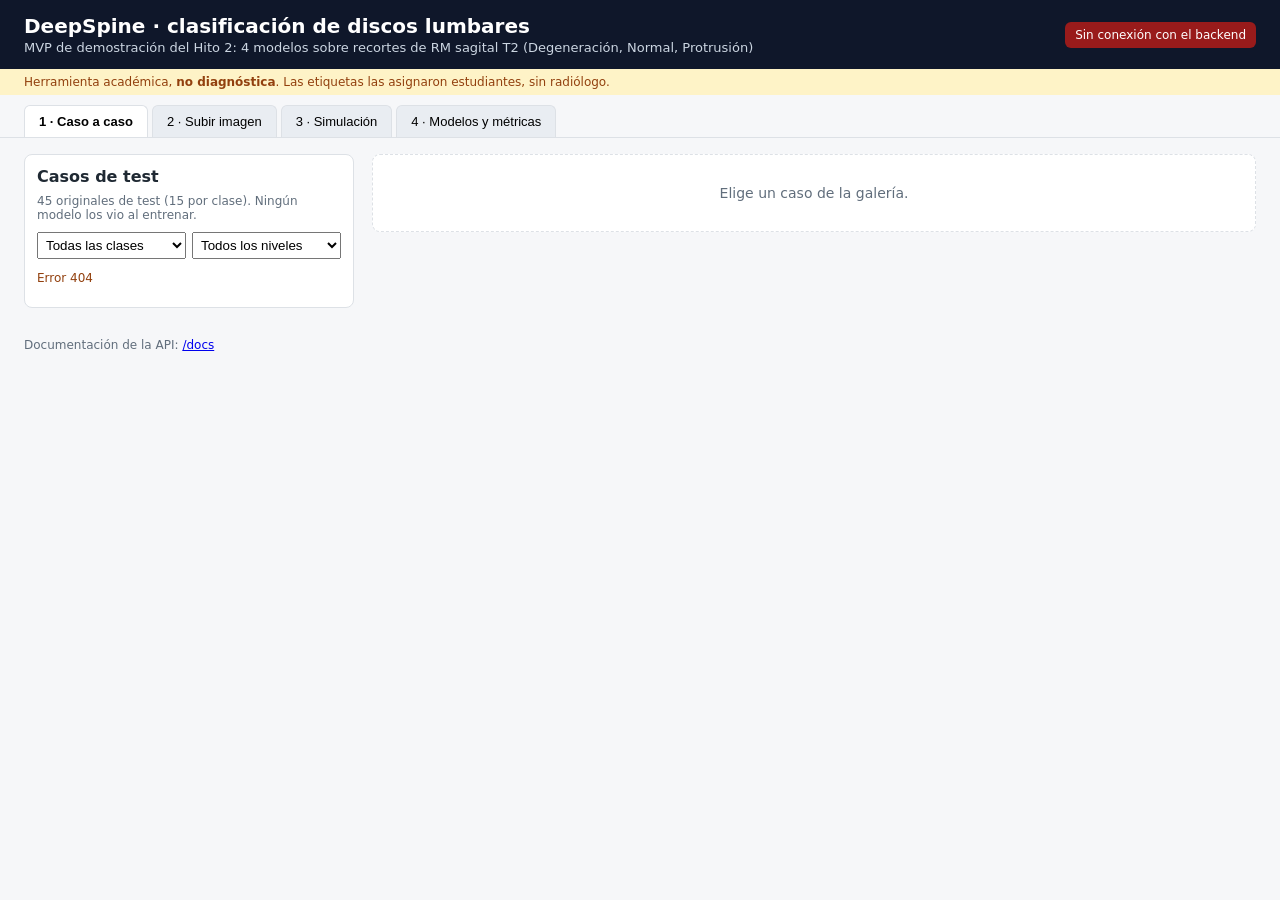
==== webapp/frontend/mvp/index.html @ a6ffe850 "feat(frontend): agregar pagina del MVP para demostrar la simulacion y la trazabilidad Pagina sin dep" ====
<!doctype html>
<html lang="es">
<head>
  <meta charset="utf-8">
  <meta name="viewport" content="width=device-width, initial-scale=1">
  <title>DeepSpine · MVP de demostración</title>
  <link rel="stylesheet" href="styles.css">
</head>
<body>
<header>
  <div>
    <h1>DeepSpine · clasificación de discos lumbares</h1>
    <p class="sub">MVP de demostración del Hito 2: 4 modelos sobre recortes de RM sagital T2 (Degeneración, Normal, Protrusión)</p>
  </div>
  <div id="estado" class="estado">Conectando…</div>
</header>
<p class="aviso">Herramienta académica, <strong>no diagnóstica</strong>. Las etiquetas las asignaron estudiantes, sin radiólogo.</p>

<nav>
  <button class="tab activa" data-tab="caso">1 · Caso a caso</button>
  <button class="tab" data-tab="subir">2 · Subir imagen</button>
  <button class="tab" data-tab="simulacion">3 · Simulación</button>
  <button class="tab" data-tab="modelos">4 · Modelos y métricas</button>
</nav>

<main>
  <!-- 1. Caso a caso -->
  <section id="tab-caso" class="panel activo">
    <div class="dos-columnas">
      <aside>
        <h2>Casos de test</h2>
        <p class="nota">45 originales de test (15 por clase). Ningún modelo los vio al entrenar.</p>
        <div class="filtros">
          <select id="filtro-clase" aria-label="Filtrar por clase"><option value="">Todas las clases</option></select>
          <select id="filtro-nivel" aria-label="Filtrar por nivel"><option value="">Todos los niveles</option></select>
        </div>
        <div id="galeria" class="galeria"></div>
      </aside>
      <div>
        <div id="caso-detalle" class="vacio">Elige un caso de la galería.</div>
        <div id="caso-resultado"></div>
      </div>
    </div>
  </section>

  <!-- 2. Subir imagen -->
  <section id="tab-subir" class="panel">
    <h2>Subir el recorte de un disco</h2>
    <p class="nota">PNG o JPG del recorte (ROI) de un disco, como los del dataset. Una imagen subida no tiene etiqueta real: se muestra solo lo que dicen los modelos.</p>
    <input type="file" id="archivo" accept="image/*" aria-label="Imagen del recorte">
    <div id="subir-resultado"></div>
  </section>

  <!-- 3. Simulación -->
  <section id="tab-simulacion" class="panel">
    <h2>Simulación de resultados</h2>
    <p class="nota">Corre los 4 modelos sobre todos los casos de test, uno por uno, y arma en vivo la matriz de confusión de cada modelo. La columna <em>reproduce</em> comprueba que cada predicción es la misma que quedó registrada en la evaluación oficial (<code>docs/resultados/</code>).</p>
    <p class="nota alerta">Los 45 casos están balanceados a propósito (15 por clase), así que su exactitud <strong>no</strong> es la del test oficial (768 imágenes, 73 % Protrusión). Las cifras oficiales están en la pestaña 4.</p>
    <button id="btn-simular" class="principal">Ejecutar simulación</button>
    <span id="sim-progreso"></span>
    <div id="sim-resumen"></div>
    <div id="sim-matrices" class="matrices"></div>
    <table id="sim-tabla" class="tabla"></table>
  </section>

  <!-- 4. Modelos y métricas -->
  <section id="tab-modelos" class="panel">
    <h2>Modelos entrenados y métricas oficiales</h2>
    <p class="nota">Evaluación oficial: los hiperparámetros se eligieron con validación y el test se evaluó una sola vez. <em>Test originales</em> = 768 imágenes en proporción natural; <em>test completo</em> = 5.253, balanceado con copias aumentadas.</p>
    <table id="tabla-modelos" class="tabla"></table>
    <div class="figuras">
      <figure><img src="/resultados/comparacion/matrices_confusion_test_orig.png" alt="Matrices de confusión"><figcaption>Matrices de confusión · test originales</figcaption></figure>
      <figure><img src="/resultados/comparacion/roc_test_orig.png" alt="Curvas ROC"><figcaption>ROC macro · test originales</figcaption></figure>
      <figure><img src="/resultados/comparacion/barras_test.png" alt="Barras de exactitud y F1"><figcaption>Exactitud y F1 macro</figcaption></figure>
    </div>
  </section>
</main>

<footer id="pie">Documentación de la API: <a href="/docs" target="_blank">/docs</a></footer>
<script src="app.js"></script>
</body>
</html>
---- webapp/frontend/mvp/styles.css ----
:root {
  --fondo: #f6f7f9; --tarjeta: #fff; --borde: #dde1e6; --texto: #1f2933; --suave: #616e7c;
  --azul: #2563eb; --ok: #15803d; --mal: #b91c1c; --aviso: #92400e;
  --degeneracion: #d62728; --normal: #2ca02c; --protrusion: #1f77b4;
}
* { box-sizing: border-box; }
body { margin: 0; font-family: system-ui, -apple-system, "Segoe UI", sans-serif; background: var(--fondo); color: var(--texto); font-size: 14px; }
header { display: flex; justify-content: space-between; align-items: center; padding: 14px 24px; background: #0f172a; color: #fff; }
h1 { margin: 0; font-size: 20px; }
h2 { font-size: 16px; margin: 0 0 8px; }
h3 { font-size: 14px; margin: 0 0 6px; }
.sub { margin: 2px 0 0; color: #cbd5e1; font-size: 13px; }
.estado { font-size: 12px; padding: 6px 10px; border-radius: 6px; background: #334155; }
.estado.ok { background: #166534; } .estado.error { background: #991b1b; }
.aviso { margin: 0; padding: 6px 24px; background: #fef3c7; color: var(--aviso); font-size: 12px; }
nav { display: flex; gap: 4px; padding: 10px 24px 0; border-bottom: 1px solid var(--borde); }
.tab { border: 1px solid var(--borde); border-bottom: none; background: #e9edf2; padding: 8px 14px; border-radius: 6px 6px 0 0; cursor: pointer; font-size: 13px; }
.tab.activa { background: var(--tarjeta); font-weight: 600; }
main { padding: 16px 24px; }
.panel { display: none; } .panel.activo { display: block; }
.nota { color: var(--suave); font-size: 12px; margin: 4px 0 10px; }
.nota.alerta { color: var(--aviso); }
.dos-columnas { display: grid; grid-template-columns: 330px 1fr; gap: 18px; align-items: start; }
aside { background: var(--tarjeta); border: 1px solid var(--borde); border-radius: 8px; padding: 12px; position: sticky; top: 10px; }
.filtros { display: flex; gap: 6px; margin-bottom: 8px; } .filtros select { flex: 1; padding: 4px; }
.galeria { display: grid; grid-template-columns: repeat(5, 1fr); gap: 5px; max-height: 70vh; overflow-y: auto; }
.miniatura { position: relative; cursor: pointer; border: 2px solid transparent; border-radius: 4px; }
.miniatura img { width: 100%; display: block; border-radius: 3px; }
.miniatura.sel { border-color: var(--azul); }
.miniatura .marca { position: absolute; left: 2px; bottom: 2px; width: 9px; height: 9px; border-radius: 50%; border: 1px solid #fff; }
.vacio { color: var(--suave); padding: 30px; text-align: center; background: var(--tarjeta); border: 1px dashed var(--borde); border-radius: 8px; }
.tarjeta { background: var(--tarjeta); border: 1px solid var(--borde); border-radius: 8px; padding: 12px; }
.ficha { display: flex; gap: 14px; align-items: flex-start; }
.ficha img { width: 128px; border-radius: 4px; image-rendering: pixelated; }
.ficha dl { display: grid; grid-template-columns: auto 1fr; gap: 3px 10px; margin: 0; font-size: 13px; }
.ficha dt { color: var(--suave); }
button.principal { background: var(--azul); color: #fff; border: none; padding: 8px 16px; border-radius: 6px; cursor: pointer; font-size: 13px; }
button.principal:disabled { background: #94a3b8; cursor: wait; }
.predicciones { display: grid; grid-template-columns: repeat(4, 1fr); gap: 10px; margin: 12px 0; }
.pred .clase { font-size: 15px; font-weight: 600; margin: 2px 0 6px; }
.barra { display: grid; grid-template-columns: 82px 1fr 40px; align-items: center; gap: 5px; font-size: 11px; margin: 2px 0; }
.barra .pista { background: #edf0f3; height: 9px; border-radius: 4px; overflow: hidden; }
.barra .relleno { height: 100%; }
.chip { display: inline-block; font-size: 11px; padding: 1px 7px; border-radius: 10px; margin: 2px 2px 0 0; }
.chip.ok { background: #dcfce7; color: var(--ok); } .chip.mal { background: #fee2e2; color: var(--mal); } .chip.neutro { background: #e2e8f0; color: var(--suave); }
.resumen { display: flex; gap: 10px; flex-wrap: wrap; align-items: center; margin: 6px 0 14px; font-size: 13px; }
/* diagrama de trazabilidad */
.flujo { display: grid; grid-template-columns: 1.05fr 1.2fr 1.1fr 1fr; gap: 10px; align-items: stretch; margin-top: 8px; }
.columna { display: flex; flex-direction: column; gap: 10px; justify-content: center; }
.caja { background: var(--tarjeta); border: 1px solid var(--borde); border-left: 4px solid var(--azul); border-radius: 6px; padding: 8px 10px; font-size: 12px; position: relative; }
.caja.compartida { border-left-color: #7c3aed; background: #faf5ff; }
.caja.yolo { border-left-color: #f59e0b; }
.caja.salida { border-left-color: var(--ok); }
.caja h4 { margin: 0 0 4px; font-size: 12px; }
.caja .dato { color: var(--suave); }
.caja::after { content: "➜"; position: absolute; right: -15px; top: 50%; transform: translateY(-50%); color: #94a3b8; font-size: 14px; }
.caja.salida::after, .sin-flecha::after { content: none; }
.mini { display: flex; align-items: flex-end; gap: 1px; height: 34px; margin-top: 4px; }
.mini span { flex: 1; background: #7c3aed; min-height: 1px; }
.mini.pca span { background: var(--azul); }
.imgs224 { display: flex; gap: 6px; } .imgs224 img { width: 74px; border-radius: 3px; }
.leyenda { font-size: 11px; color: var(--suave); margin-top: 6px; }
/* simulacion y tablas */
.matrices { display: grid; grid-template-columns: repeat(4, 1fr); gap: 10px; margin: 12px 0; }
.matriz table { border-collapse: collapse; font-size: 11px; width: 100%; }
.matriz td, .matriz th { border: 1px solid var(--borde); text-align: center; padding: 4px; }
.matriz th { background: #f1f5f9; font-weight: 500; }
.tabla { border-collapse: collapse; width: 100%; background: var(--tarjeta); font-size: 12px; margin-top: 10px; }
.tabla th, .tabla td { border: 1px solid var(--borde); padding: 5px 7px; text-align: left; }
.tabla th { background: #f1f5f9; }
.tabla td.num { text-align: right; font-variant-numeric: tabular-nums; }
.figuras { display: grid; grid-template-columns: 1fr 1fr; gap: 12px; margin-top: 14px; }
.figuras figure { margin: 0; background: var(--tarjeta); border: 1px solid var(--borde); border-radius: 8px; padding: 8px; }
.figuras figure:first-child { grid-column: 1 / -1; }
.figuras img { width: 100%; }
figcaption { font-size: 12px; color: var(--suave); text-align: center; }
footer { padding: 14px 24px; color: var(--suave); font-size: 12px; }
code { background: #eef2f7; padding: 0 4px; border-radius: 3px; }
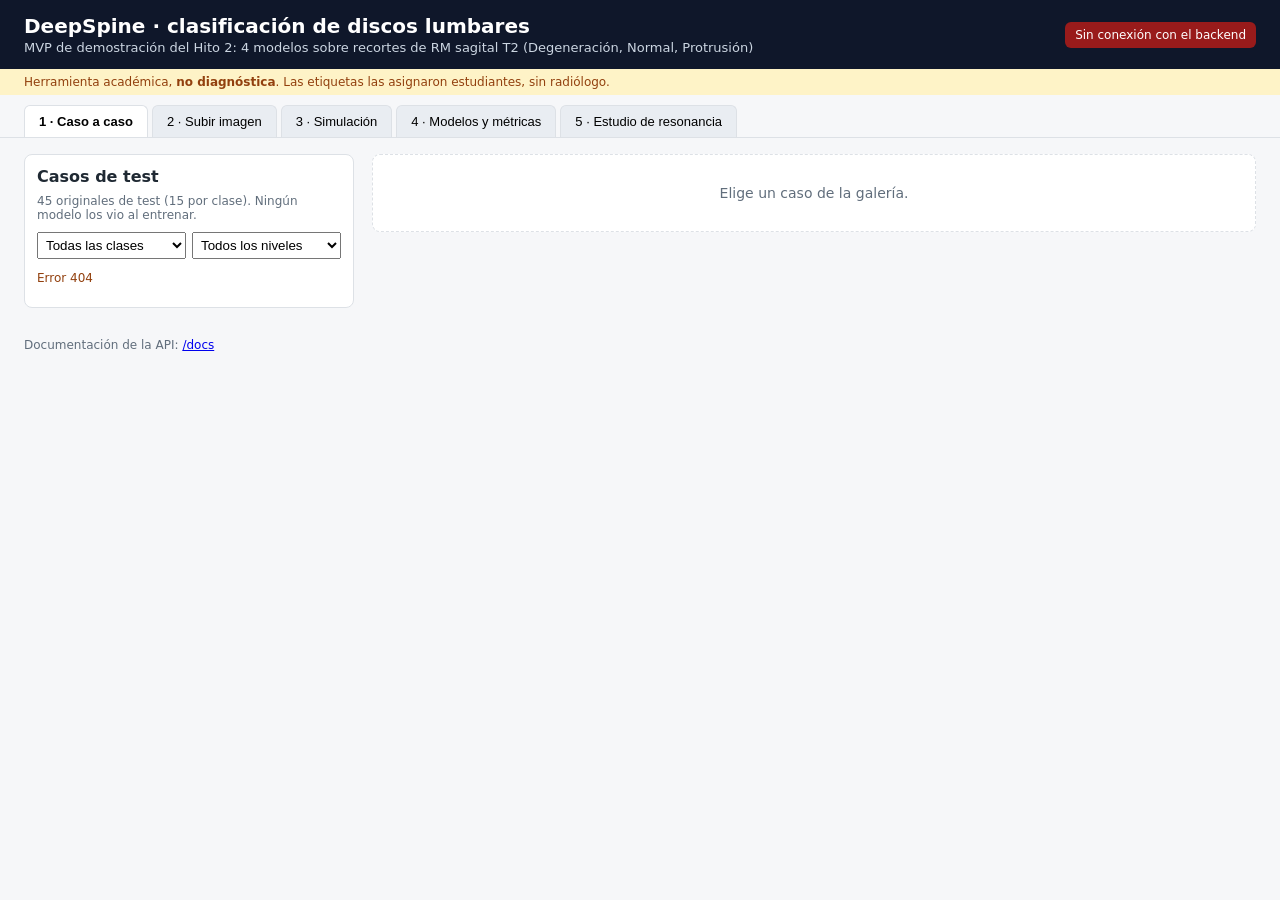
==== commit 6ef01b9f: "feat(frontend): pestana Estudio de resonancia y arreglos de la interfaz - Pestana 5: subida de .IMA/" ====
--- a/webapp/frontend/mvp/index.html
+++ b/webapp/frontend/mvp/index.html
@@ -21,6 +21,7 @@
   <button class="tab" data-tab="subir">2 · Subir imagen</button>
   <button class="tab" data-tab="simulacion">3 · Simulación</button>
   <button class="tab" data-tab="modelos">4 · Modelos y métricas</button>
+  <button class="tab" data-tab="estudio">5 · Estudio de resonancia</button>
 </nav>
 
 <main>
@@ -48,6 +49,7 @@
     <h2>Subir el recorte de un disco</h2>
     <p class="nota">PNG o JPG del recorte (ROI) de un disco, como los del dataset. Una imagen subida no tiene etiqueta real: se muestra solo lo que dicen los modelos.</p>
     <input type="file" id="archivo" accept="image/*" aria-label="Imagen del recorte">
+    <p class="nota">Si subes un corte completo de columna (no un recorte), se detectan y clasifican los 5 discos automáticamente. Las imágenes que no son de columna (fotos, otras partes del cuerpo) se rechazan.</p>
     <div id="subir-resultado"></div>
   </section>
 
@@ -74,6 +76,21 @@
       <figure><img src="/resultados/comparacion/barras_test.png" alt="Barras de exactitud y F1"><figcaption>Exactitud y F1 macro</figcaption></figure>
     </div>
   </section>
+
+  <!-- 5. Estudio de resonancia -->
+  <section id="tab-estudio" class="panel">
+    <h2>Estudio de resonancia (modo radiólogo)</h2>
+    <p class="nota">Sube los archivos del resonador (<code>.IMA</code>, <code>.dcm</code> o un <code>.zip</code> con la carpeta del estudio). Se convierten a PNG con el mismo script que limpió el dataset, eliges los cortes midsagitales, se detectan y recortan los 5 discos L1-S1 y los 4 modelos predicen cada uno.</p>
+    <p class="nota alerta">Los archivos DICOM se borran del servidor apenas se convierten, y el estudio completo se elimina a los 30 minutos. Herramienta académica, no diagnóstica.</p>
+    <div class="filtros">
+      <input type="file" id="est-archivos" multiple aria-label="Archivos del estudio (.IMA, .dcm o .zip)">
+      <button id="est-subir" class="principal">Subir y convertir</button>
+      <button id="est-borrar" hidden>Borrar estudio</button>
+      <span id="est-progreso"></span>
+    </div>
+    <div id="est-ficha"></div>
+    <div id="est-resultado"></div>
+  </section>
 </main>
 
 <footer id="pie">Documentación de la API: <a href="/docs" target="_blank">/docs</a></footer>
--- a/webapp/frontend/mvp/styles.css
+++ b/webapp/frontend/mvp/styles.css
@@ -76,3 +76,20 @@
 figcaption { font-size: 12px; color: var(--suave); text-align: center; }
 footer { padding: 14px 24px; color: var(--suave); font-size: 12px; }
 code { background: #eef2f7; padding: 0 4px; border-radius: 3px; }
+
+/* ---- 5. estudio de resonancia ---- */
+.tira { display: flex; gap: 6px; overflow-x: auto; padding: 8px 0; }
+.corte { position: relative; flex: 0 0 auto; width: 84px; cursor: pointer; border: 2px solid transparent; border-radius: 4px; }
+.corte img { width: 100%; display: block; border-radius: 2px; }
+.corte.sel { border-color: var(--azul); }
+.corte span { position: absolute; left: 3px; top: 2px; font-size: 10px; background: rgba(15,23,42,.75); color: #fff; padding: 0 4px; border-radius: 3px; }
+.corte.prop span { background: var(--ok); }
+.cortes-res { display: grid; gap: 14px; margin-top: 12px; }
+.cortes-res .vista { position: relative; max-width: 260px; }
+.cortes-res .vista img { width: 100%; display: block; }
+.cortes-res .vista svg { position: absolute; inset: 0; width: 100%; height: 100%; }
+.fila-corte { display: flex; gap: 14px; flex-wrap: wrap; align-items: flex-start; }
+.roi-mini { width: 56px; height: 56px; image-rendering: auto; border: 1px solid var(--borde); vertical-align: middle; margin-right: 6px; }
+td.clic { cursor: pointer; text-decoration: underline dotted; }
+.rechazo { color: var(--mal); font-size: 12px; }
+button[hidden] { display: none; }
